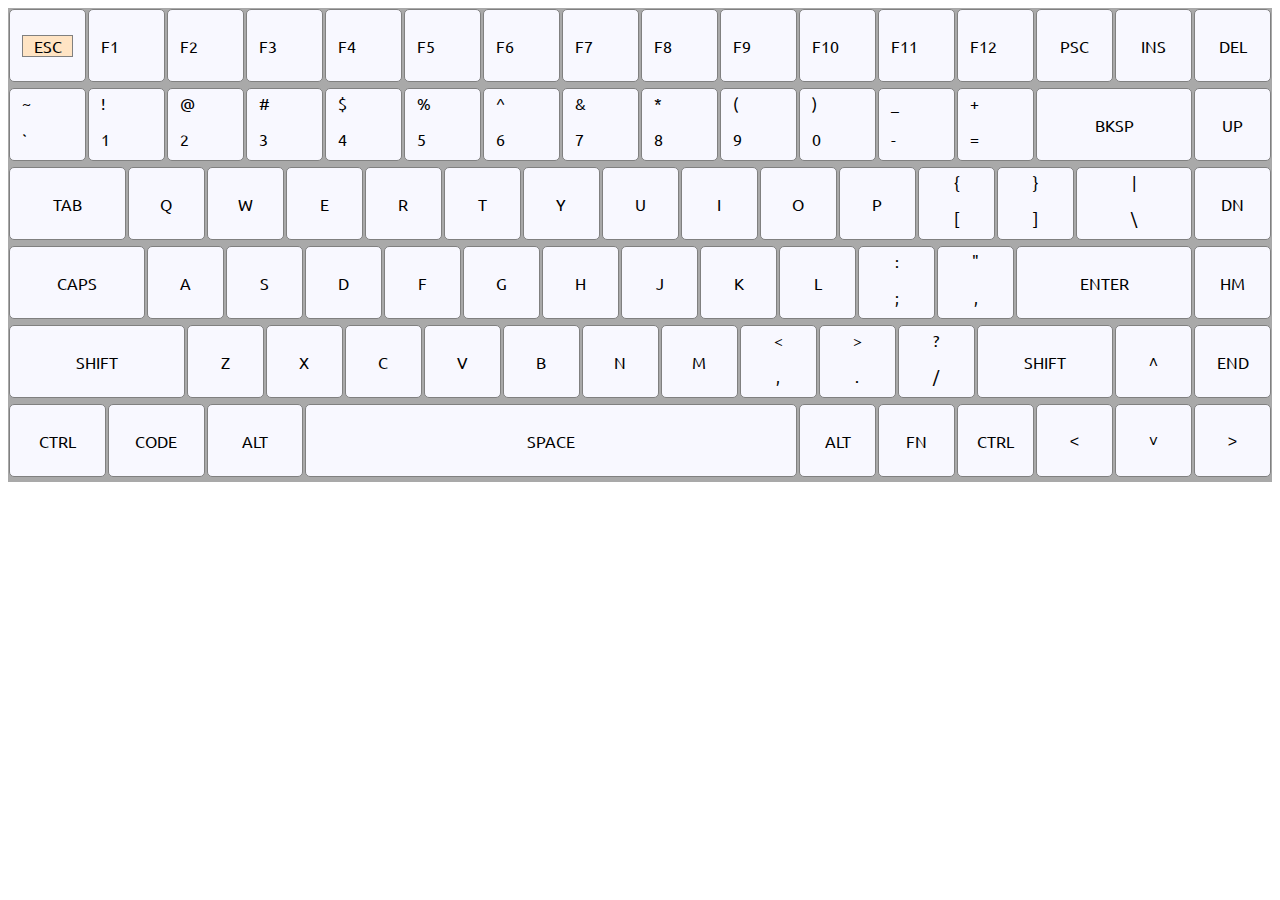
==== docs/index.html @ a1cab43e "[ADD] /docs folder" ====
<!DOCTYPE html>
<html lang="en">
<head>
  <meta charset="UTF-8">
  <meta name="viewport" content="width=device-width, initial-scale=1.0">
  <title>75% qwerty keybd</title>
  <style>
    *{
      font-family: 'Ubuntu', sans-serif;
    }
    .container{
      display:flex;
      flex-direction: column;
      justify-content: flex-start;
      align-items: stretch;
      flex-wrap:nowrap;
      text-align: center;
    }
    .row{
      display:flex;
      flex-direction: row;
      align-items: stretch;
      flex-wrap:nowrap;
      aspect-ratio: auto 16 / 1;
      background-color: yellow;
    }
    .key{
      flex: 1;
      background-color: darkgray;
      min-width: 0px;
    }
    .cap{
      display: flex;
      flex-wrap: nowrap;
      flex-direction: column;
      justify-content: center;
      height: 90%;
      background-color:ghostwhite;
      border: 1px solid gray;
      border-radius: 5px;
      margin: 1px;
      padding: 0 15%;
    }
    .captop{
      background-color: bisque;
      border: 1px solid gray;
    }
    .multichar{
      display: grid;
    }
    p{
      flex: 1;
      margin: 0.25rem 0;
    }
    .fun,.num,.til{
      text-align: left;
    }
    .backspace{
      flex: 2
    }
    .tab,.bslash{
      flex:1.5;
    }
    .caps{
      flex:1.75;
    }
    .shift.left,.enter{
      flex:2.25;
    }
    .shift.right{
      flex:1.75;
    }
    .ctrl.left,.code,.alt.left{
      flex: 1.25;
    }
    .space{
      flex: 6.25;
    }

  </style>
  <link rel="preconnect" href="https://fonts.googleapis.com">
  <link rel="preconnect" href="https://fonts.gstatic.com" crossorigin>
  <link href="https://fonts.googleapis.com/css2?family=Libre+Baskerville&family=Ubuntu&display=swap" rel="stylesheet">
</head>
<body>
<div class="container keyboard">
  <div class="row 01">
    <div class="esc key"><div class="cap"><div class="captop">ESC</div></div></div>
    <div class="fun key"><div class="cap">F1</div></div>
    <div class="fun key"><div class="cap">F2</div></div>
    <div class="fun key"><div class="cap">F3</div></div>
    <div class="fun key"><div class="cap">F4</div></div>
    <div class="fun key"><div class="cap">F5</div></div>
    <div class="fun key"><div class="cap">F6</div></div>
    <div class="fun key"><div class="cap">F7</div></div>
    <div class="fun key"><div class="cap">F8</div></div>
    <div class="fun key"><div class="cap">F9</div></div>
    <div class="fun key"><div class="cap">F10</div></div>
    <div class="fun key"><div class="cap">F11</div></div>
    <div class="fun key"><div class="cap">F12</div></div>
    <div class="prtsc key"><div class="cap">PSC</div></div>
    <div class="insert key"><div class="cap">INS</div></div>
    <div class="del key"><div class="cap">DEL</div></div>
  </div>
  <div class="row 02">
    <div class="til key"><div class="cap"><p>~</p><p>`</p></div></div>
    <div class="num key"><div class="cap"><p>!</p><p>1</p></div></div>
    <div class="num key"><div class="cap"><p>@</p><p>2</p></div></div>
    <div class="num key"><div class="cap"><p>#</p><p>3</p></div></div>
    <div class="num key"><div class="cap"><p>$</p><p>4</p></div></div>
    <div class="num key"><div class="cap"><p>%</p><p>5</p></div></div>
    <div class="num key"><div class="cap"><p>^</p><p>6</p></div></div>
    <div class="num key"><div class="cap"><p>&</p><p>7</p></div></div>
    <div class="num key"><div class="cap"><p>*</p><p>8</p></div></div>
    <div class="num key"><div class="cap"><p>(</p><p>9</p></div></div>
    <div class="num key"><div class="cap"><p>)</p><p>0</p></div></div>
    <div class="num key"><div class="cap"><p>_</p><p>-</p></div></div>
    <div class="num key"><div class="cap"><p>+</p><p>=</div></div>
    <div class="backspace key"><div class="cap">BKSP</div></div>
    <div class="pgup key"><div class="cap">UP</div></div>
  </div>
  <div class="row 03">
    <div class="tab key"><div class="cap">TAB</div></div>
    <div class="char key"><div class="cap">Q</div></div>
    <div class="char key"><div class="cap">W</div></div>
    <div class="char key"><div class="cap">E</div></div>
    <div class="char key"><div class="cap">R</div></div>
    <div class="char key"><div class="cap">T</div></div>
    <div class="char key"><div class="cap">Y</div></div>
    <div class="char key"><div class="cap">U</div></div>
    <div class="char key"><div class="cap">I</div></div>
    <div class="char key"><div class="cap">O</div></div>
    <div class="char key"><div class="cap">P</div></div>
    <div class="char key"><div class="cap"><p>{</p><p>[</p></div></div>
    <div class="char key"><div class="cap"><p>}</p><p>]</p></div></div>
    <div class="bslash key"><div class="cap"><p>|</p><p>\</p></div></div>
    <div class="pgdn key"><div class="cap">DN</div></div>
  </div>
  <div class="row 04">
    <div class="caps key"><div class="cap">CAPS</div></div>
    <div class="char key"><div class="cap">A</div></div>
    <div class="char key"><div class="cap">S</div></div>
    <div class="char key"><div class="cap">D</div></div>
    <div class="char key"><div class="cap">F</div></div>
    <div class="char key"><div class="cap">G</div></div>
    <div class="char key"><div class="cap">H</div></div>
    <div class="char key"><div class="cap">J</div></div>
    <div class="char key"><div class="cap">K</div></div>
    <div class="char key"><div class="cap">L</div></div>
    <div class="char key"><div class="cap"><p>:</p><p>;</p></div></div>
    <div class="char key"><div class="cap"><p>"</p><p>,</p></div></div>
    <div class="enter key"><div class="cap">ENTER</div></div>
    <div class="home key"><div class="cap">HM</div></div>
  </div>
  <div class="row 05">
    <div class="shift left key"><div class="cap">SHIFT</div></div>
    <div class="char key"><div class="cap">Z</div></div>
    <div class="char key"><div class="cap">X</div></div>
    <div class="char key"><div class="cap">C</div></div>
    <div class="char key"><div class="cap">V</div></div>
    <div class="char key"><div class="cap">B</div></div>
    <div class="char key"><div class="cap">N</div></div>
    <div class="char key"><div class="cap">M</div></div>
    <div class="char key"><div class="cap"><p>&lt;</p><p>,</p></div></div>
    <div class="char key"><div class="cap"><p>&gt;</p><p>.</p></div></div>
    <div class="char key"><div class="cap"><p>?</p><p>/</p></div></div>
    <div class="shift right key"><div class="cap">SHIFT</div></div>
    <div class="arrow up key"><div class="cap">&#x02C4;</div></div>
    <div class="end key"><div class="cap">END</div></div>
  </div>
  <div class="row 06">
    <div class="ctrl left key"><div class="cap">CTRL</div></div>
    <div class="code key"><div class="cap">CODE</div></div>
    <div class="alt left key"><div class="cap">ALT</div></div>
    <div class="space key"><div class="cap">SPACE</div></div>
    <div class="alt right key"><div class="cap">ALT</div></div>
    <div class="fn key"><div class="cap">FN</div></div>
    <div class="ctrl right key"><div class="cap">CTRL</div></div>
    <div class="arrow left key"><div class="cap">&#x02C2;</div></div>
    <div class="arrow down key"><div class="cap">&#x02C5;</div></div>
    <div class="arrow right key"><div class="cap">&#x02C3;</div></div>
  </div>
</div>
</body>
</html>
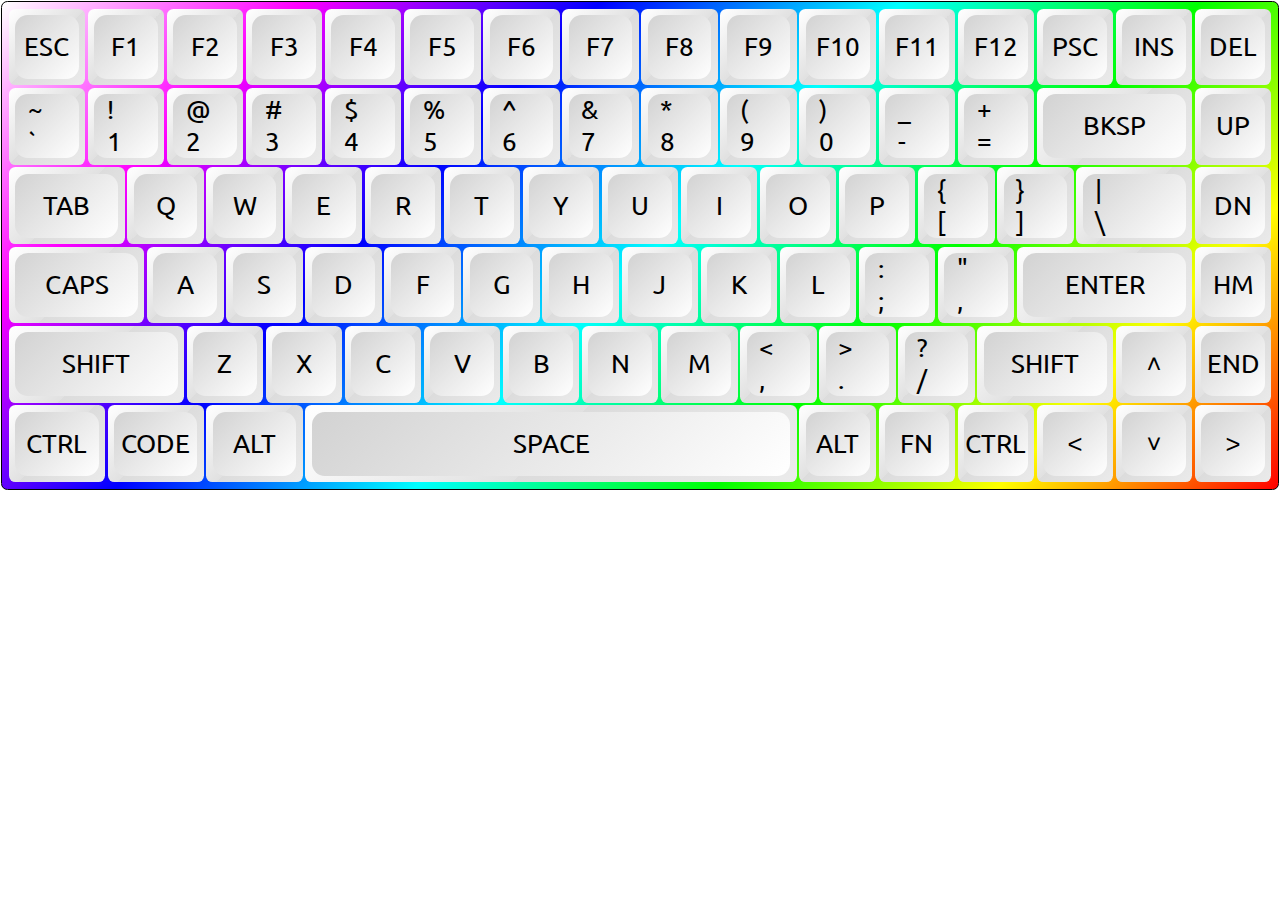
==== commit e9eb28fd: "[REFACTO] CSS grid added" ====
--- a/docs/index.html
+++ b/docs/index.html
@@ -3,89 +3,16 @@
 <head>
   <meta charset="UTF-8">
   <meta name="viewport" content="width=device-width, initial-scale=1.0">
-  <title>75% qwerty keybd</title>
-  <style>
-    *{
-      font-family: 'Ubuntu', sans-serif;
-    }
-    .container{
-      display:flex;
-      flex-direction: column;
-      justify-content: flex-start;
-      align-items: stretch;
-      flex-wrap:nowrap;
-      text-align: center;
-    }
-    .row{
-      display:flex;
-      flex-direction: row;
-      align-items: stretch;
-      flex-wrap:nowrap;
-      aspect-ratio: auto 16 / 1;
-      background-color: yellow;
-    }
-    .key{
-      flex: 1;
-      background-color: darkgray;
-      min-width: 0px;
-    }
-    .cap{
-      display: flex;
-      flex-wrap: nowrap;
-      flex-direction: column;
-      justify-content: center;
-      height: 90%;
-      background-color:ghostwhite;
-      border: 1px solid gray;
-      border-radius: 5px;
-      margin: 1px;
-      padding: 0 15%;
-    }
-    .captop{
-      background-color: bisque;
-      border: 1px solid gray;
-    }
-    .multichar{
-      display: grid;
-    }
-    p{
-      flex: 1;
-      margin: 0.25rem 0;
-    }
-    .fun,.num,.til{
-      text-align: left;
-    }
-    .backspace{
-      flex: 2
-    }
-    .tab,.bslash{
-      flex:1.5;
-    }
-    .caps{
-      flex:1.75;
-    }
-    .shift.left,.enter{
-      flex:2.25;
-    }
-    .shift.right{
-      flex:1.75;
-    }
-    .ctrl.left,.code,.alt.left{
-      flex: 1.25;
-    }
-    .space{
-      flex: 6.25;
-    }
-
-  </style>
+  <title>qwerty keybd 75%</title>
+  <link rel="stylesheet" href="./styles.css"></link>
   <link rel="preconnect" href="https://fonts.googleapis.com">
   <link rel="preconnect" href="https://fonts.gstatic.com" crossorigin>
   <link href="https://fonts.googleapis.com/css2?family=Libre+Baskerville&family=Ubuntu&display=swap" rel="stylesheet">
 </head>
 <body>
-<div class="container keyboard">
-  <div class="row 01">
-    <div class="esc key"><div class="cap"><div class="captop">ESC</div></div></div>
+  <div class="container">
+    <!-- Row 01 -->
+    <div class="esc key"><div class="cap">ESC</div></div>
     <div class="fun key"><div class="cap">F1</div></div>
     <div class="fun key"><div class="cap">F2</div></div>
     <div class="fun key"><div class="cap">F3</div></div>
@@ -101,25 +28,23 @@
     <div class="prtsc key"><div class="cap">PSC</div></div>
     <div class="insert key"><div class="cap">INS</div></div>
     <div class="del key"><div class="cap">DEL</div></div>
-  </div>
-  <div class="row 02">
-    <div class="til key"><div class="cap"><p>~</p><p>`</p></div></div>
-    <div class="num key"><div class="cap"><p>!</p><p>1</p></div></div>
-    <div class="num key"><div class="cap"><p>@</p><p>2</p></div></div>
-    <div class="num key"><div class="cap"><p>#</p><p>3</p></div></div>
-    <div class="num key"><div class="cap"><p>$</p><p>4</p></div></div>
-    <div class="num key"><div class="cap"><p>%</p><p>5</p></div></div>
-    <div class="num key"><div class="cap"><p>^</p><p>6</p></div></div>
-    <div class="num key"><div class="cap"><p>&</p><p>7</p></div></div>
-    <div class="num key"><div class="cap"><p>*</p><p>8</p></div></div>
-    <div class="num key"><div class="cap"><p>(</p><p>9</p></div></div>
-    <div class="num key"><div class="cap"><p>)</p><p>0</p></div></div>
-    <div class="num key"><div class="cap"><p>_</p><p>-</p></div></div>
-    <div class="num key"><div class="cap"><p>+</p><p>=</div></div>
+    <!-- Row 02 -->
+    <div class="til key"><div class="cap multi"><p>~</p><p>`</p></div></div>
+    <div class="num key"><div class="cap multi"><p>!</p><p>1</p></div></div>
+    <div class="num key"><div class="cap multi"><p>@</p><p>2</p></div></div>
+    <div class="num key"><div class="cap multi"><p>#</p><p>3</p></div></div>
+    <div class="num key"><div class="cap multi"><p>$</p><p>4</p></div></div>
+    <div class="num key"><div class="cap multi"><p>%</p><p>5</p></div></div>
+    <div class="num key"><div class="cap multi"><p>^</p><p>6</p></div></div>
+    <div class="num key"><div class="cap multi"><p>&</p><p>7</p></div></div>
+    <div class="num key"><div class="cap multi"><p>*</p><p>8</p></div></div>
+    <div class="num key"><div class="cap multi"><p>(</p><p>9</p></div></div>
+    <div class="num key"><div class="cap multi"><p>)</p><p>0</p></div></div>
+    <div class="num key"><div class="cap multi"><p>_</p><p>-</p></div></div>
+    <div class="num key"><div class="cap multi"><p>+</p><p>=</div></div>
     <div class="backspace key"><div class="cap">BKSP</div></div>
     <div class="pgup key"><div class="cap">UP</div></div>
-  </div>
-  <div class="row 03">
+    <!-- Row 03 -->
     <div class="tab key"><div class="cap">TAB</div></div>
     <div class="char key"><div class="cap">Q</div></div>
     <div class="char key"><div class="cap">W</div></div>
@@ -131,12 +56,11 @@
     <div class="char key"><div class="cap">I</div></div>
     <div class="char key"><div class="cap">O</div></div>
     <div class="char key"><div class="cap">P</div></div>
-    <div class="char key"><div class="cap"><p>{</p><p>[</p></div></div>
-    <div class="char key"><div class="cap"><p>}</p><p>]</p></div></div>
-    <div class="bslash key"><div class="cap"><p>|</p><p>\</p></div></div>
+    <div class="char key"><div class="cap multi"><p>{</p><p>[</p></div></div>
+    <div class="char key"><div class="cap multi"><p>}</p><p>]</p></div></div>
+    <div class="bslash key"><div class="cap multi"><p>|</p><p>\</p></div></div>
     <div class="pgdn key"><div class="cap">DN</div></div>
-  </div>
-  <div class="row 04">
+    <!-- Row 04 -->
     <div class="caps key"><div class="cap">CAPS</div></div>
     <div class="char key"><div class="cap">A</div></div>
     <div class="char key"><div class="cap">S</div></div>
@@ -147,12 +71,11 @@
     <div class="char key"><div class="cap">J</div></div>
     <div class="char key"><div class="cap">K</div></div>
     <div class="char key"><div class="cap">L</div></div>
-    <div class="char key"><div class="cap"><p>:</p><p>;</p></div></div>
-    <div class="char key"><div class="cap"><p>"</p><p>,</p></div></div>
+    <div class="char key"><div class="cap multi"><p>:</p><p>;</p></div></div>
+    <div class="char key"><div class="cap multi"><p>"</p><p>,</p></div></div>
     <div class="enter key"><div class="cap">ENTER</div></div>
     <div class="home key"><div class="cap">HM</div></div>
-  </div>
-  <div class="row 05">
+    <!-- Row 05 -->
     <div class="shift left key"><div class="cap">SHIFT</div></div>
     <div class="char key"><div class="cap">Z</div></div>
     <div class="char key"><div class="cap">X</div></div>
@@ -161,14 +84,13 @@
     <div class="char key"><div class="cap">B</div></div>
     <div class="char key"><div class="cap">N</div></div>
     <div class="char key"><div class="cap">M</div></div>
-    <div class="char key"><div class="cap"><p>&lt;</p><p>,</p></div></div>
-    <div class="char key"><div class="cap"><p>&gt;</p><p>.</p></div></div>
-    <div class="char key"><div class="cap"><p>?</p><p>/</p></div></div>
+    <div class="char key"><div class="cap multi"><p>&lt;</p><p>,</p></div></div>
+    <div class="char key"><div class="cap multi"><p>&gt;</p><p>.</p></div></div>
+    <div class="char key"><div class="cap multi"><p>?</p><p>/</p></div></div>
     <div class="shift right key"><div class="cap">SHIFT</div></div>
     <div class="arrow up key"><div class="cap">&#x02C4;</div></div>
     <div class="end key"><div class="cap">END</div></div>
-  </div>
-  <div class="row 06">
+    <!-- Row 06 -->
     <div class="ctrl left key"><div class="cap">CTRL</div></div>
     <div class="code key"><div class="cap">CODE</div></div>
     <div class="alt left key"><div class="cap">ALT</div></div>
@@ -180,6 +102,6 @@
     <div class="arrow down key"><div class="cap">&#x02C5;</div></div>
     <div class="arrow right key"><div class="cap">&#x02C3;</div></div>
   </div>
-</div>
+  <script type="text/javascript" src="./index.js"></script>
 </body>
 </html>
--- a/docs/styles.css
+++ b/docs/styles.css
@@ -0,0 +1,92 @@
+    * {
+      margin: 0;
+      font-family: 'Ubuntu', sans-serif;
+    }
+
+    .container {
+      display: grid;
+      grid-template-rows: repeat(6, 1fr);
+      grid-template-columns: repeat(64, 1fr);
+      gap: 0.2vw;
+      aspect-ratio: 16/6;
+      padding: 0.5vw;
+      border-radius: 0.5vw;
+      border: 0.1vw solid black;
+      margin: 0.1vw;
+      background: rgb(255, 0, 0);
+      background: linear-gradient(315deg, rgba(255, 0, 0, 1) 0%, rgba(255, 255, 0, 1) 16%, rgba(0, 255, 0, 1) 32%, rgba(0, 255, 255, 1) 49%, rgba(0, 0, 255, 1) 66%, rgba(255, 0, 255, 1) 83%, rgba(255, 255, 255, 1) 100%);
+    }
+
+    .key {
+      grid-column: span 4;
+      background: rgb(255, 255, 255);
+      background: linear-gradient(135deg, rgba(255, 255, 255, 1) 0%, rgba(225, 225, 225, 1) 50%, rgba(220, 220, 220, 1) 50%, rgba(235, 235, 235, 1) 100%);
+      border-radius: 0.5vw;
+    }
+
+    .keypressed {
+      background: rgb(165, 165, 165);
+    }
+
+    .cap {
+      font-size: 2vw;
+      background: rgb(255, 255, 255);
+      background: linear-gradient(315deg, rgba(255, 255, 255, 1) 0%, rgba(210, 210, 210, 1) 100%);
+      margin: 0.5vw;
+      height: calc(100% - 1vw);
+      border-radius: 1vw;
+      display: flex;
+      justify-content: center;
+      align-items: center;
+    }
+
+    .cappressed {
+      background: rgb(175, 175, 175);
+    }
+
+    .multi {
+      display: grid;
+      grid-template: 1fr 1fr / 1fr 1fr;
+      padding: 0 1vw;
+    }
+
+    .multi>p {
+      grid-row: 1;
+      grid-column: 1;
+    }
+
+    .multi>p+p {
+      grid-row: 2;
+    }
+
+    .backspace {
+      grid-column: span 8;
+    }
+
+    .tab,
+    .bslash {
+      grid-column: span 6;
+    }
+
+    .caps {
+      grid-column: span 7;
+    }
+
+    .shift.left,
+    .enter {
+      grid-column: span 9;
+    }
+
+    .shift.right {
+      grid-column: span 7;
+    }
+
+    .ctrl.left,
+    .code,
+    .alt.left {
+      grid-column: span 5;
+    }
+
+    .space {
+      grid-column: span 25;
+    }
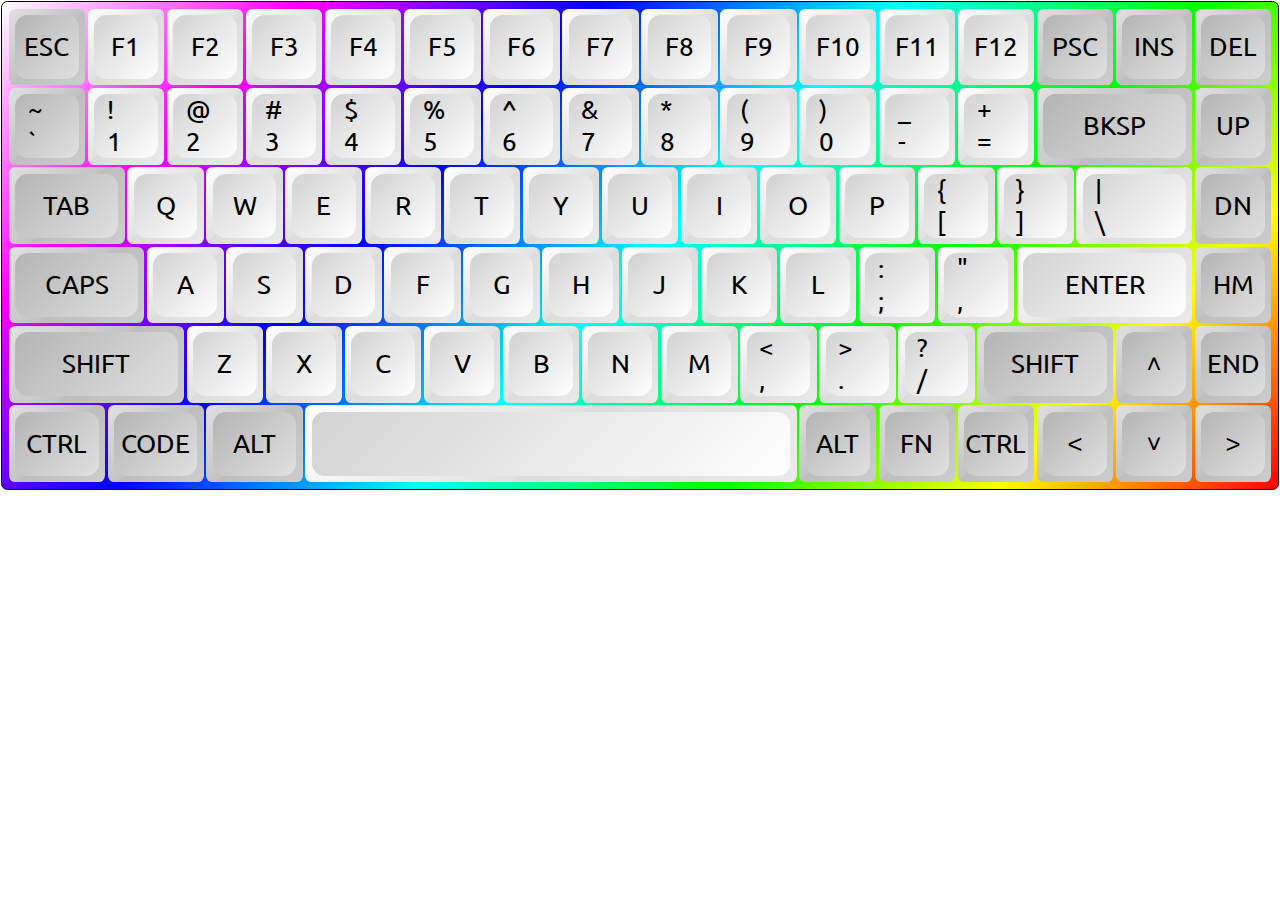
==== commit 672a3351: "[STYLE] Added darkened keys" ====
--- a/docs/index.html
+++ b/docs/index.html
@@ -12,7 +12,7 @@
 <body>
   <div class="container">
     <!-- Row 01 -->
-    <div class="esc key"><div class="cap">ESC</div></div>
+    <div class="esc key darken"><div class="cap">ESC</div></div>
     <div class="fun key"><div class="cap">F1</div></div>
     <div class="fun key"><div class="cap">F2</div></div>
     <div class="fun key"><div class="cap">F3</div></div>
@@ -25,11 +25,11 @@
     <div class="fun key"><div class="cap">F10</div></div>
     <div class="fun key"><div class="cap">F11</div></div>
     <div class="fun key"><div class="cap">F12</div></div>
-    <div class="prtsc key"><div class="cap">PSC</div></div>
-    <div class="insert key"><div class="cap">INS</div></div>
-    <div class="del key"><div class="cap">DEL</div></div>
+    <div class="prtsc key darken"><div class="cap">PSC</div></div>
+    <div class="insert key darken"><div class="cap">INS</div></div>
+    <div class="del key darken"><div class="cap">DEL</div></div>
     <!-- Row 02 -->
-    <div class="til key"><div class="cap multi"><p>~</p><p>`</p></div></div>
+    <div class="til key darken"><div class="cap multi"><p>~</p><p>`</p></div></div>
     <div class="num key"><div class="cap multi"><p>!</p><p>1</p></div></div>
     <div class="num key"><div class="cap multi"><p>@</p><p>2</p></div></div>
     <div class="num key"><div class="cap multi"><p>#</p><p>3</p></div></div>
@@ -42,10 +42,10 @@
     <div class="num key"><div class="cap multi"><p>)</p><p>0</p></div></div>
     <div class="num key"><div class="cap multi"><p>_</p><p>-</p></div></div>
     <div class="num key"><div class="cap multi"><p>+</p><p>=</div></div>
-    <div class="backspace key"><div class="cap">BKSP</div></div>
-    <div class="pgup key"><div class="cap">UP</div></div>
+    <div class="backspace key darken"><div class="cap">BKSP</div></div>
+    <div class="pgup key darken"><div class="cap">UP</div></div>
     <!-- Row 03 -->
-    <div class="tab key"><div class="cap">TAB</div></div>
+    <div class="tab key darken"><div class="cap">TAB</div></div>
     <div class="char key"><div class="cap">Q</div></div>
     <div class="char key"><div class="cap">W</div></div>
     <div class="char key"><div class="cap">E</div></div>
@@ -59,9 +59,9 @@
     <div class="char key"><div class="cap multi"><p>{</p><p>[</p></div></div>
     <div class="char key"><div class="cap multi"><p>}</p><p>]</p></div></div>
     <div class="bslash key"><div class="cap multi"><p>|</p><p>\</p></div></div>
-    <div class="pgdn key"><div class="cap">DN</div></div>
+    <div class="pgdn key darken"><div class="cap">DN</div></div>
     <!-- Row 04 -->
-    <div class="caps key"><div class="cap">CAPS</div></div>
+    <div class="caps key darken"><div class="cap">CAPS</div></div>
     <div class="char key"><div class="cap">A</div></div>
     <div class="char key"><div class="cap">S</div></div>
     <div class="char key"><div class="cap">D</div></div>
@@ -74,9 +74,9 @@
     <div class="char key"><div class="cap multi"><p>:</p><p>;</p></div></div>
     <div class="char key"><div class="cap multi"><p>"</p><p>,</p></div></div>
     <div class="enter key"><div class="cap">ENTER</div></div>
-    <div class="home key"><div class="cap">HM</div></div>
+    <div class="home key darken"><div class="cap">HM</div></div>
     <!-- Row 05 -->
-    <div class="shift left key"><div class="cap">SHIFT</div></div>
+    <div class="shift left key darken"><div class="cap">SHIFT</div></div>
     <div class="char key"><div class="cap">Z</div></div>
     <div class="char key"><div class="cap">X</div></div>
     <div class="char key"><div class="cap">C</div></div>
@@ -87,20 +87,20 @@
     <div class="char key"><div class="cap multi"><p>&lt;</p><p>,</p></div></div>
     <div class="char key"><div class="cap multi"><p>&gt;</p><p>.</p></div></div>
     <div class="char key"><div class="cap multi"><p>?</p><p>/</p></div></div>
-    <div class="shift right key"><div class="cap">SHIFT</div></div>
-    <div class="arrow up key"><div class="cap">&#x02C4;</div></div>
-    <div class="end key"><div class="cap">END</div></div>
+    <div class="shift right key darken"><div class="cap">SHIFT</div></div>
+    <div class="arrow up key darken"><div class="cap">&#x02C4;</div></div>
+    <div class="end key darken"><div class="cap">END</div></div>
     <!-- Row 06 -->
-    <div class="ctrl left key"><div class="cap">CTRL</div></div>
-    <div class="code key"><div class="cap">CODE</div></div>
-    <div class="alt left key"><div class="cap">ALT</div></div>
-    <div class="space key"><div class="cap">SPACE</div></div>
-    <div class="alt right key"><div class="cap">ALT</div></div>
-    <div class="fn key"><div class="cap">FN</div></div>
-    <div class="ctrl right key"><div class="cap">CTRL</div></div>
-    <div class="arrow left key"><div class="cap">&#x02C2;</div></div>
-    <div class="arrow down key"><div class="cap">&#x02C5;</div></div>
-    <div class="arrow right key"><div class="cap">&#x02C3;</div></div>
+    <div class="ctrl left key darken"><div class="cap">CTRL</div></div>
+    <div class="code key darken"><div class="cap">CODE</div></div>
+    <div class="alt left key darken"><div class="cap">ALT</div></div>
+    <div class="space key"><div class="cap"> </div></div>
+    <div class="alt right key darken"><div class="cap">ALT</div></div>
+    <div class="fn key darken"><div class="cap">FN</div></div>
+    <div class="ctrl right key darken"><div class="cap">CTRL</div></div>
+    <div class="arrow left key darken"><div class="cap">&#x02C2;</div></div>
+    <div class="arrow down key darken"><div class="cap">&#x02C5;</div></div>
+    <div class="arrow right key darken"><div class="cap">&#x02C3;</div></div>
   </div>
   <script type="text/javascript" src="./index.js"></script>
 </body>
--- a/docs/styles.css
+++ b/docs/styles.css
@@ -23,7 +23,10 @@
       background: linear-gradient(135deg, rgba(255, 255, 255, 1) 0%, rgba(225, 225, 225, 1) 50%, rgba(220, 220, 220, 1) 50%, rgba(235, 235, 235, 1) 100%);
       border-radius: 0.5vw;
     }
-
+    .key.darken{
+      background: rgb(225, 225, 225);
+      background: linear-gradient(135deg, rgba(225, 225, 225, 1) 0%, rgba(195, 195, 195, 1) 50%, rgba(190, 190, 190, 1) 50%, rgba(205, 205, 205, 1) 100%);
+    }
     .keypressed {
       background: rgb(165, 165, 165);
     }
@@ -39,7 +42,10 @@
       justify-content: center;
       align-items: center;
     }
-
+    .key.darken > .cap {
+    background: rgb(225, 225, 225);
+    background: linear-gradient(315deg, rgba(225, 225, 225, 1) 0%, rgba(180, 180, 180, 1) 100%);
+    }
     .cappressed {
       background: rgb(175, 175, 175);
     }
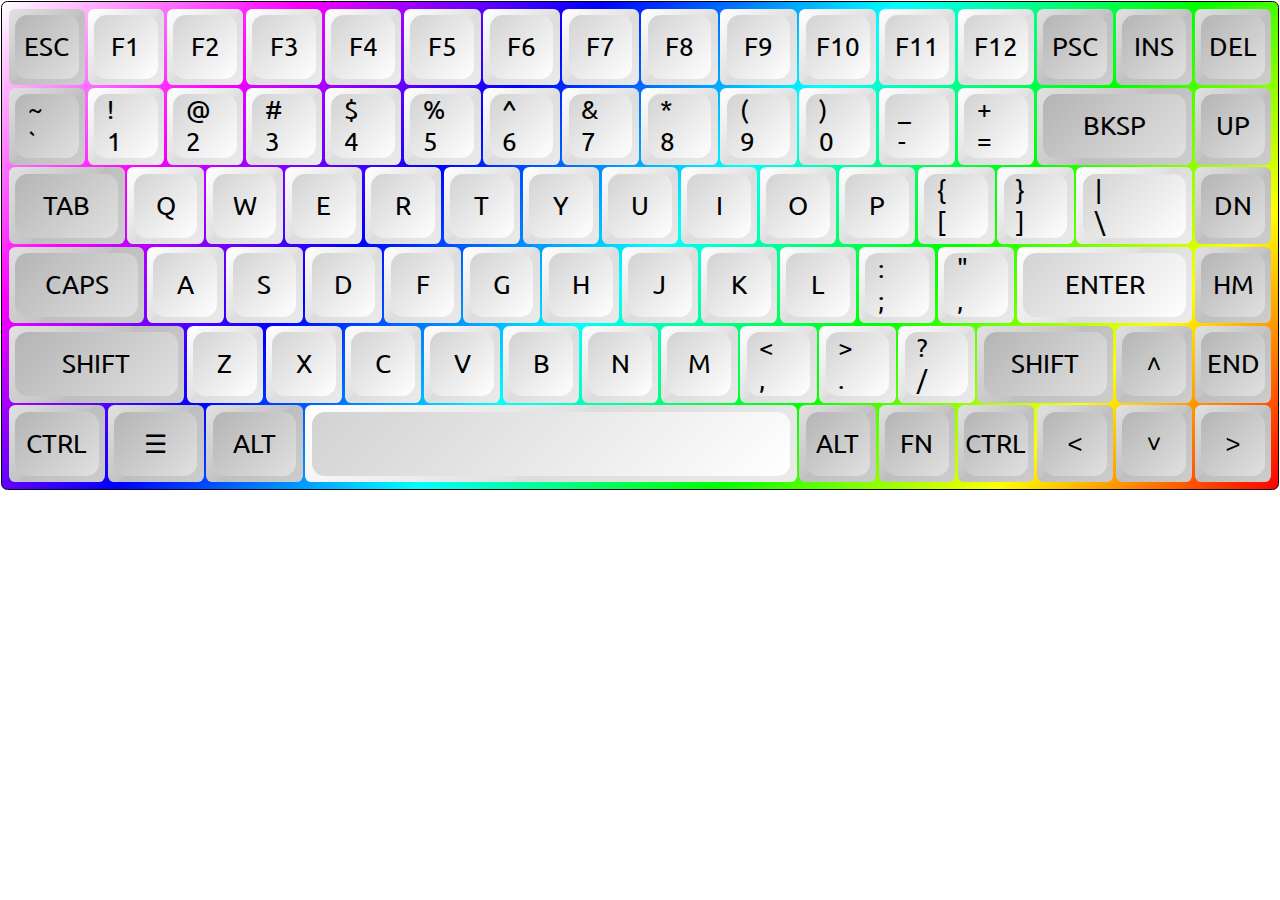
==== commit 0d951561: "[STYLE] Change 'CODE' character" ====
--- a/docs/index.html
+++ b/docs/index.html
@@ -92,7 +92,7 @@
     <div class="end key darken"><div class="cap">END</div></div>
     <!-- Row 06 -->
     <div class="ctrl left key darken"><div class="cap">CTRL</div></div>
-    <div class="code key darken"><div class="cap">CODE</div></div>
+    <div class="code key darken"><div class="cap">&#9776;</div></div>
     <div class="alt left key darken"><div class="cap">ALT</div></div>
     <div class="space key"><div class="cap"> </div></div>
     <div class="alt right key darken"><div class="cap">ALT</div></div>
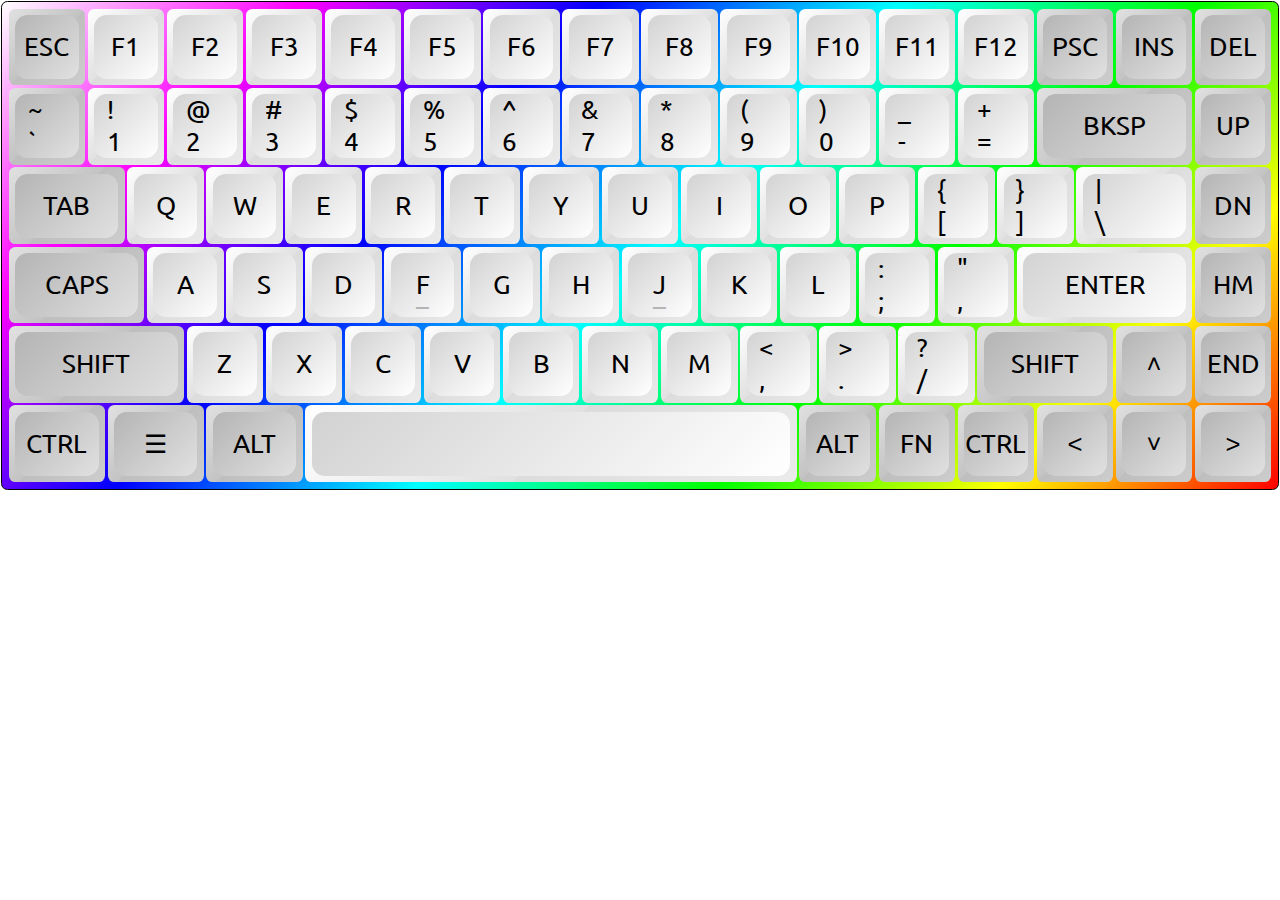
==== commit 1e8bc70f: "[STYLE] Added bumps to letter F and J" ====
--- a/docs/index.html
+++ b/docs/index.html
@@ -65,10 +65,10 @@
     <div class="char key"><div class="cap">A</div></div>
     <div class="char key"><div class="cap">S</div></div>
     <div class="char key"><div class="cap">D</div></div>
-    <div class="char key"><div class="cap">F</div></div>
+    <div class="char key"><div class="cap bump">F<span>_</span></div></div>
     <div class="char key"><div class="cap">G</div></div>
     <div class="char key"><div class="cap">H</div></div>
-    <div class="char key"><div class="cap">J</div></div>
+    <div class="char key"><div class="cap bump">J<span>_</span></div></div>
     <div class="char key"><div class="cap">K</div></div>
     <div class="char key"><div class="cap">L</div></div>
     <div class="char key"><div class="cap multi"><p>:</p><p>;</p></div></div>
--- a/docs/styles.css
+++ b/docs/styles.css
@@ -14,18 +14,33 @@
       border: 0.1vw solid black;
       margin: 0.1vw;
       background: rgb(255, 0, 0);
-      background: linear-gradient(315deg, rgba(255, 0, 0, 1) 0%, rgba(255, 255, 0, 1) 16%, rgba(0, 255, 0, 1) 32%, rgba(0, 255, 255, 1) 49%, rgba(0, 0, 255, 1) 66%, rgba(255, 0, 255, 1) 83%, rgba(255, 255, 255, 1) 100%);
+      background: linear-gradient(315deg,
+        rgba(255, 0, 0, 1) 0%,
+        rgba(255, 255, 0, 1) 16%,
+        rgba(0, 255, 0, 1) 32%,
+        rgba(0, 255, 255, 1) 49%,
+        rgba(0, 0, 255, 1) 66%,
+        rgba(255, 0, 255, 1) 83%,
+        rgba(255, 255, 255, 1) 100%);
     }
 
     .key {
       grid-column: span 4;
       background: rgb(255, 255, 255);
-      background: linear-gradient(135deg, rgba(255, 255, 255, 1) 0%, rgba(225, 225, 225, 1) 50%, rgba(220, 220, 220, 1) 50%, rgba(235, 235, 235, 1) 100%);
+      background: linear-gradient(135deg,
+        rgba(255, 255, 255, 1) 0%,
+        rgba(225, 225, 225, 1) 50%,
+        rgba(220, 220, 220, 1) 50%,
+        rgba(235, 235, 235, 1) 100%);
       border-radius: 0.5vw;
     }
     .key.darken{
       background: rgb(225, 225, 225);
-      background: linear-gradient(135deg, rgba(225, 225, 225, 1) 0%, rgba(195, 195, 195, 1) 50%, rgba(190, 190, 190, 1) 50%, rgba(205, 205, 205, 1) 100%);
+      background: linear-gradient(135deg,
+        rgba(225, 225, 225, 1) 0%,
+        rgba(195, 195, 195, 1) 50%,
+        rgba(190, 190, 190, 1) 50%,
+        rgba(205, 205, 205, 1) 100%);
     }
     .keypressed {
       background: rgb(165, 165, 165);
@@ -34,7 +49,9 @@
     .cap {
       font-size: 2vw;
       background: rgb(255, 255, 255);
-      background: linear-gradient(315deg, rgba(255, 255, 255, 1) 0%, rgba(210, 210, 210, 1) 100%);
+      background: linear-gradient(315deg,
+        rgba(255, 255, 255, 1) 0%,
+        rgba(210, 210, 210, 1) 100%);
       margin: 0.5vw;
       height: calc(100% - 1vw);
       border-radius: 1vw;
@@ -44,10 +61,18 @@
     }
     .key.darken > .cap {
     background: rgb(225, 225, 225);
-    background: linear-gradient(315deg, rgba(225, 225, 225, 1) 0%, rgba(180, 180, 180, 1) 100%);
+    background: linear-gradient(315deg,
+      rgba(225, 225, 225, 1) 0%,
+      rgba(180, 180, 180, 1) 100%);
     }
     .cappressed {
       background: rgb(175, 175, 175);
+    }
+
+    .bump>span{
+      position: absolute;
+      height: 1vw;
+      color: rgb(180, 180, 180);
     }
 
     .multi {
